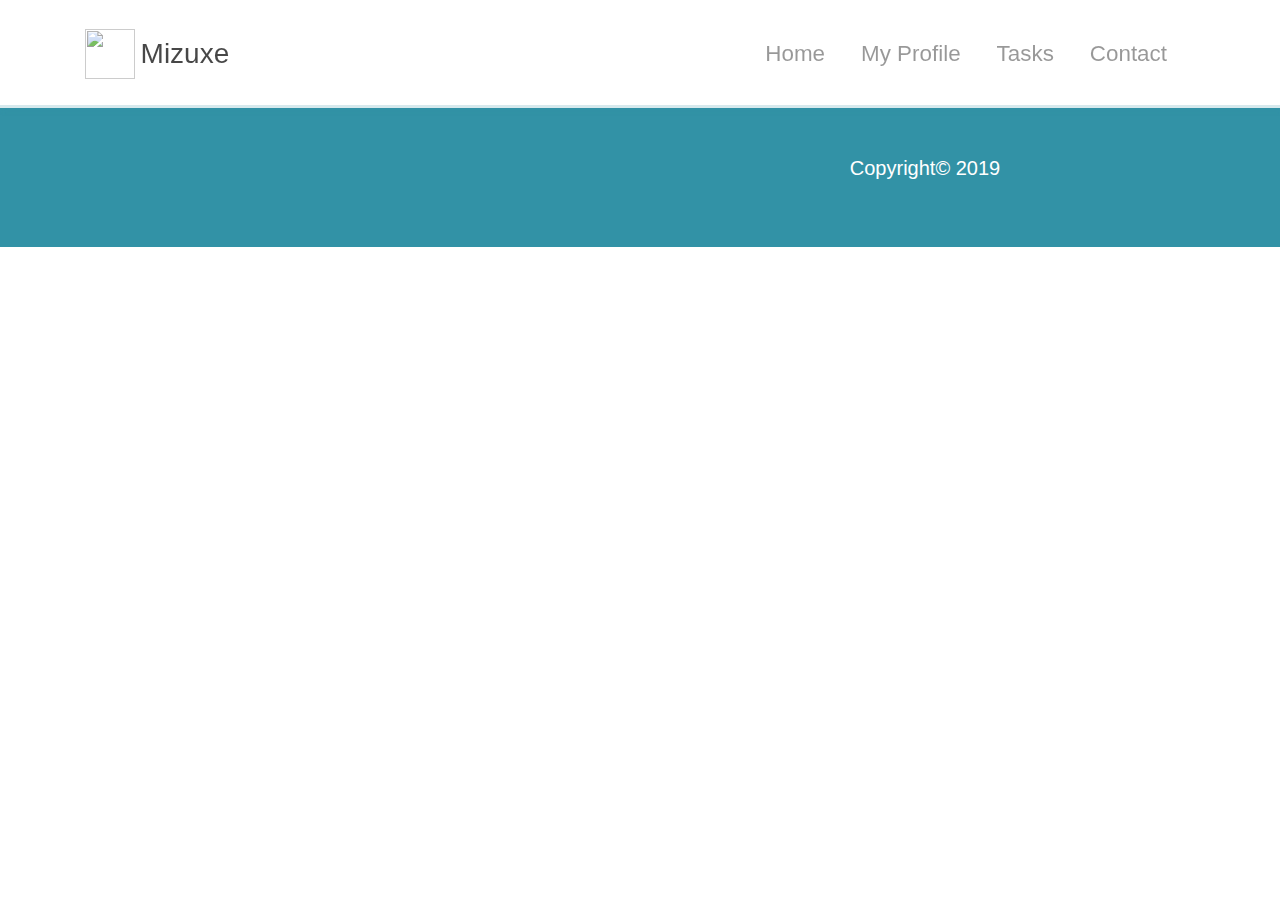
==== index.html @ 2d7e22a9 "sus" ====
<!DOCTYPE html>
<html lang="en">
<head>
  <meta charset="UTF-8">
  <meta name="viewport" content="width=device-width, initial-scale=1.0">
  <meta http-equiv="X-UA-Compatible" content="ie=edge">
  <title>LoopLAB theme</title>
  <link rel="stylesheet" href="src/css/font-awesome.min.css">
  <link rel="stylesheet" href="src/css/bootstrap.css">
  <link rel="stylesheet" href="src/css/style.css">
</head>
<body id="home" >


    <nav class="nav navbar navbar-expand-md navbar-light fixed-top py-4">
        <div class="container">
            <a href="index.html" class="navbar-brand">
                <img src="img/mlogo.png" alt="" width="50" height="50">
                <h3 class="d-inline align-middle">Mizuxe</h3>
            </a>
            <button class="navbar-toggler" data-toggle="collapse" data-target="#navbarNav">
                <span class="navbar-toggler-icon">

                </span>
            </button>

            <div class="collapse navbar-collapse" id="navbarNav">
                <ul class="navbar-nav ml-auto">
                    <li class="nav-item">
                        <a href="#home" class="nav-link">Home</a>
                    </li>
                    <li class="nav-item">
                            <a href="#about" class="nav-link">My Profile</a>
                        </li>
                        <li class="nav-item">
                                <a href="#authors" class="nav-link">Tasks</a>
                            </li>
                            <li class="nav-item">
                                    <a href="#contact" class="nav-link">Contact</a>
                                </li>
                </ul>
            </div>
        </div>
    </nav>
<!-- 
<section id="showcase" class="py-5">
    <div class="primary-overlay text-white">
        <div class="container">
            <div class="row">
                <div class="col-lg-6 text-center">
             <h1 class="display-2 mt-5 pt-5">
                 So what you Dream of....
             </h1>
             <p class="lead">Lorem ipsum dolor sit, amet consectetur adipisicing elit. Molestias, doloremque!</p>
            <a href="" class="btn btn-outline-secondary btn-lg text-white">
                 <i class="fa fa-arrow-right"></i> Read more..
            </a>   
            </div>
                <div class="col-lg-6">
                   <img src="img/book.png" alt="" class="img-fluid d-none d-lg-block"> 
                    </div>
            </div>
        </div>
    </div>
</section>     -->


<footer id="main-footer" class="py-5 bg-primary text-white">
    <div class="container">
        <div class="row text-center">
            <div class="col-md-6 col-sm-12 ml-auto">
                <p class="lead">Copyright&copy; 2019</p>
            </div>
        </div>
    </div>
</footer>
<script src="src/js/jquery.min.js"></script>
  <script src="src/js/popper.min.js"></script>
  <script src="src/js/bootstrap.min.js"></script>
  <script src="src/js/navbar-fixed.js"></script>
---- src/css/style.css ----
body {
  margin-top: 105px; }

.navbar {
  box-shadow: 2px 2px 5px #3292a6;
  opacity: 0.8;
  background: #fff; }
  .navbar .nav-item {
    font-size: 1.4rem;
    padding-right: 20px; }

#showcase {
  position: relative;
  background: url("../img/mountains.jpg");
  min-height: 600px; }
  #showcase .primary-overlay {
    background: rgba(50, 146, 166, 0.8);
    position: absolute;
    top: 0;
    left: 0;
    width: 100%;
    height: 100%; }

.info-header {
  width: 50%;
  margin: auto;
  border-bottom: 1px #ddd  solid; }

#authors img {
  margin-top: -50px; }

#authors .fa {
  font-size: 25px; }

#authors .card:hover {
  background: #3292a6;
  color: #fff; }
  #authors .card:hover .fa {
    color: #fff; }
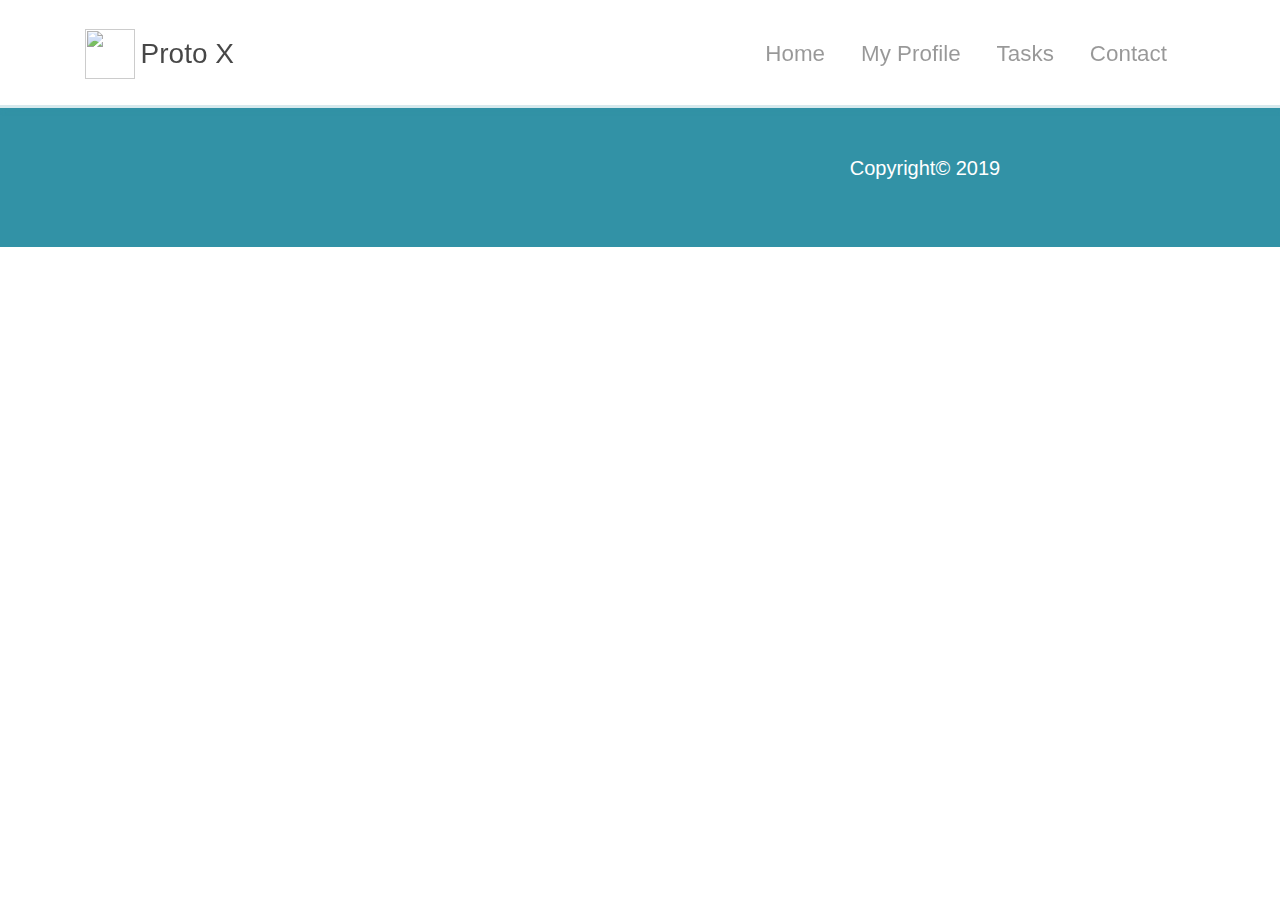
==== commit fb0fba29: "ksks" ====
--- a/index.html
+++ b/index.html
@@ -16,7 +16,7 @@
         <div class="container">
             <a href="index.html" class="navbar-brand">
                 <img src="img/mlogo.png" alt="" width="50" height="50">
-                <h3 class="d-inline align-middle">Mizuxe</h3>
+                <h3 class="d-inline align-middle">Proto X</h3>
             </a>
             <button class="navbar-toggler" data-toggle="collapse" data-target="#navbarNav">
                 <span class="navbar-toggler-icon">
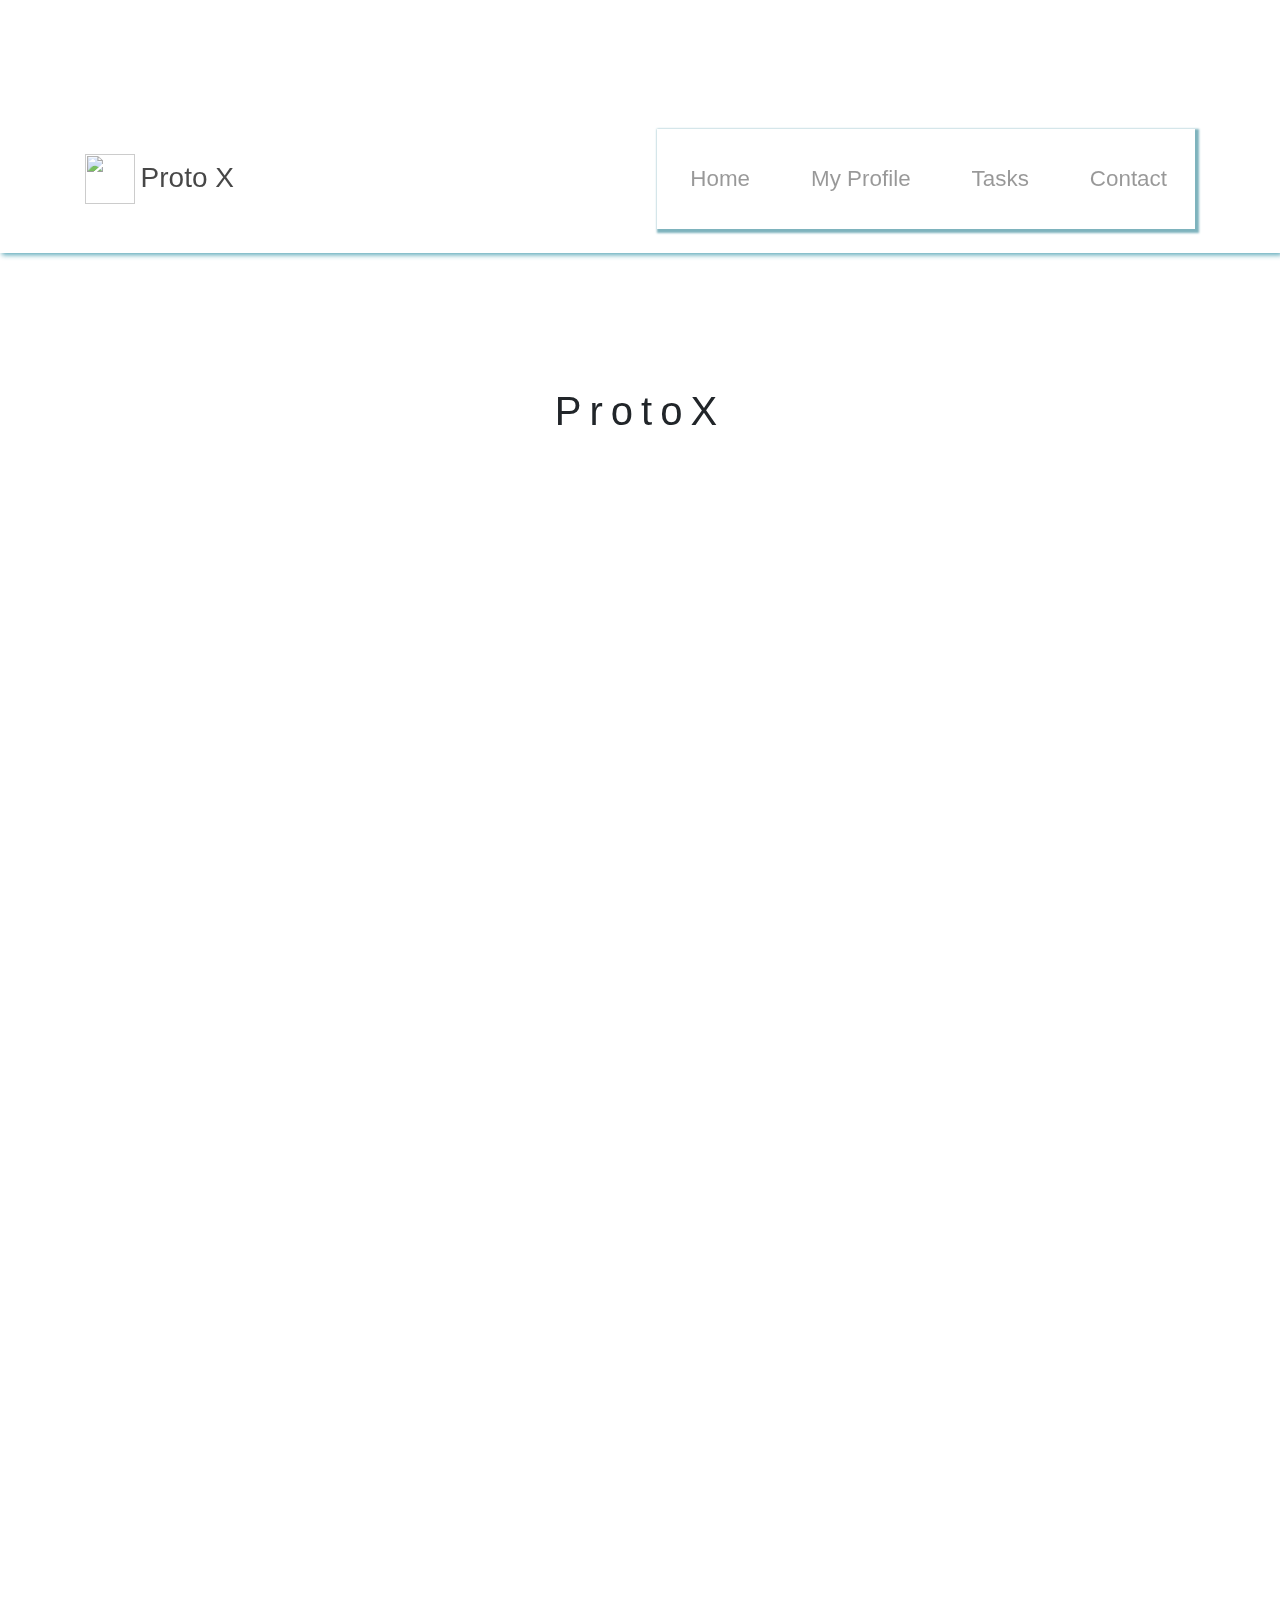
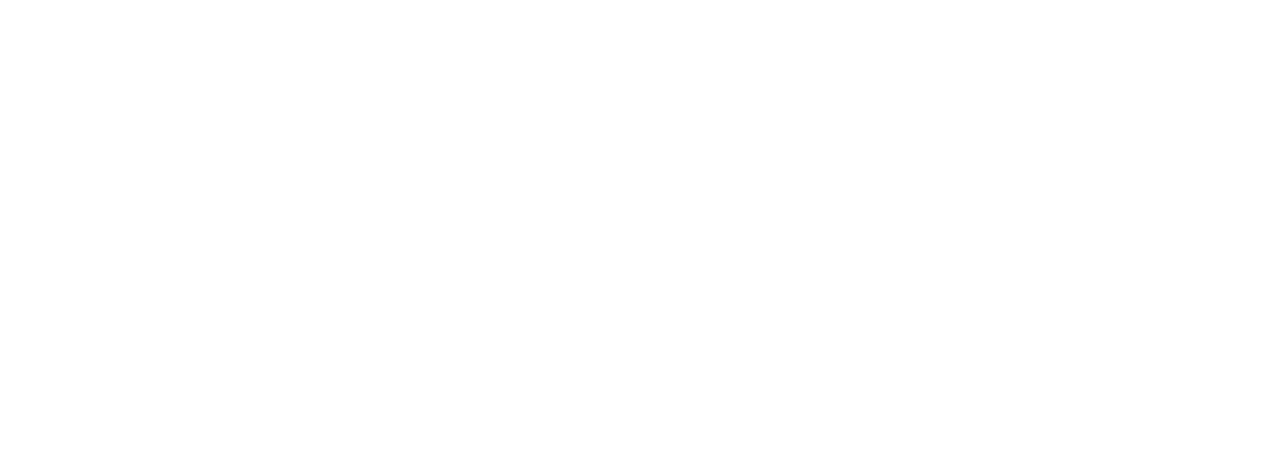
==== commit 9d99dc67: "anim" ====
--- a/index.html
+++ b/index.html
@@ -1,4 +1,4 @@
-<!DOCTYPE html>
+<!-- <!DOCTYPE html>
 <html lang="en">
 <head>
   <meta charset="UTF-8">
@@ -42,27 +42,6 @@
             </div>
         </div>
     </nav>
-<!-- 
-<section id="showcase" class="py-5">
-    <div class="primary-overlay text-white">
-        <div class="container">
-            <div class="row">
-                <div class="col-lg-6 text-center">
-             <h1 class="display-2 mt-5 pt-5">
-                 So what you Dream of....
-             </h1>
-             <p class="lead">Lorem ipsum dolor sit, amet consectetur adipisicing elit. Molestias, doloremque!</p>
-            <a href="" class="btn btn-outline-secondary btn-lg text-white">
-                 <i class="fa fa-arrow-right"></i> Read more..
-            </a>   
-            </div>
-                <div class="col-lg-6">
-                   <img src="img/book.png" alt="" class="img-fluid d-none d-lg-block"> 
-                    </div>
-            </div>
-        </div>
-    </div>
-</section>     -->
 
 
 <footer id="main-footer" class="py-5 bg-primary text-white">
@@ -77,4 +56,96 @@
 <script src="src/js/jquery.min.js"></script>
   <script src="src/js/popper.min.js"></script>
   <script src="src/js/bootstrap.min.js"></script>
-  <script src="src/js/navbar-fixed.js"></script>
+  <script src="src/js/navbar-fixed.js"></script> -->
+
+
+
+
+  <!DOCTYPE html>
+<html lang="en">
+<head>
+    <meta charset="UTF-8">
+    <meta name="viewport" content="width=device-width, initial-scale=1.0">
+    <meta http-equiv="X-UA-Compatible" content="ie=edge">
+    <title>Home</title>
+    <link rel="stylesheet" href="home.css">
+    <link rel="stylesheet" href="src/css/font-awesome.min.css">
+    <link rel="stylesheet" href="src/css/bootstrap.css">
+    <link rel="stylesheet" href="src/css/style.css">
+</head>
+<body>
+
+
+        <nav class="nav navbar navbar-expand-md navbar-light fixed-top py-4">
+                <div class="container">
+                    <a href="index.html" class="navbar-brand">
+                        <img src="img/mlogo.png" alt="" width="50" height="50">
+                        <h3 class="d-inline align-middle">Proto X</h3>
+                    </a>
+                    <button class="navbar-toggler" data-toggle="collapse" data-target="#navbarNav">
+                        <span class="navbar-toggler-icon">
+        
+                        </span>
+                    </button>
+        
+                    <div class="collapse navbar-collapse" id="navbarNav">
+                        <ul class="navbar-nav ml-auto">
+                            <li class="nav-item">
+                                <a href="#home" class="nav-link">Home</a>
+                            </li>
+                            <li class="nav-item">
+                                    <a href="#about" class="nav-link">My Profile</a>
+                                </li>
+                                <li class="nav-item">
+                                        <a href="#authors" class="nav-link">Tasks</a>
+                                    </li>
+                                    <li class="nav-item">
+                                            <a href="#contact" class="nav-link">Contact</a>
+                                        </li>
+                        </ul>
+                    </div>
+                </div>
+            </nav>
+        
+    <header>
+        <h1>ProtoX</h1>
+    </header>
+    <div id="home">
+    
+    <div id="content">
+    <h1>Lorem Ipsum</h1>
+    <p>Lorem Ipsum is simply dummy text of the printing and typesetting industry. Lorem Ipsum has been the industry's standard dummy text ever since the 1500s, when an unknown printer took a galley of type and scrambled it to make a type specimen book. It has survived not only five centuries, but also the leap into electronic typesetting, remaining essentially unchanged. It was popularised in the 1960s with the release of Letraset sheets containing Lorem Ipsum passages, and more recently with desktop publishing software like Aldus PageMaker including versions of Lorem Ipsum.</p>
+    
+    <h1>Where does it come from ?</h1>
+    <p>Contrary to popular belief, Lorem Ipsum is not simply random text. It has roots in a piece of classical Latin literature from 45 BC, making it over 2000 years old. Richard McClintock, a Latin professor at Hampden-Sydney College in Virginia, looked up one of the more obscure Latin words, consectetur, from a Lorem Ipsum passage, and going through the cites of the word in classical literature, discovered the undoubtable source. Lorem Ipsum comes from sections 1.10.32 and 1.10.33 of "de Finibus Bonorum et Malorum" (The Extremes of Good and Evil) by Cicero, written in 45 BC. This book is a treatise on the theory of ethics, very popular during the Renaissance. The first line of Lorem Ipsum, "Lorem ipsum dolor sit amet..", comes from a line in section 1.10.32.
+
+The standard chunk of Lorem Ipsum used since the 1500s is reproduced below for those interested. Sections 1.10.32 and 1.10.33 from "de Finibus Bonorum et Malorum" by Cicero are also reproduced in their exact original form, accompanied by English versions from the 1914 translation by H. Rackham.</p>
+
+    <h1>Why do we use it ?</h1>
+    <p>It is a long established fact that a reader will be distracted by the readable content of a page when looking at its layout. The point of using Lorem Ipsum is that it has a more-or-less normal distribution of letters, as opposed to using 'Content here, content here', making it look like readable English. Many desktop publishing packages and web page editors now use Lorem Ipsum as their default model text, and a search for 'lorem ipsum' will uncover many web sites still in their infancy. Various versions have evolved over the years, sometimes by accident, sometimes on purpose (injected humour and the like).</p>
+        <h1>Lorem Ipsum</h1>
+    <p>Lorem Ipsum is simply dummy text of the printing and typesetting industry. Lorem Ipsum has been the industry's standard dummy text ever since the 1500s, when an unknown printer took a galley of type and scrambled it to make a type specimen book. It has survived not only five centuries, but also the leap into electronic typesetting, remaining essentially unchanged. It was popularised in the 1960s with the release of Letraset sheets containing Lorem Ipsum passages, and more recently with desktop publishing software like Aldus PageMaker including versions of Lorem Ipsum.</p>
+    
+    <h1>Popularity</h1>
+    <p>Contrary to popular belief, Lorem Ipsum is not simply random text. It has roots in a piece of classical Latin literature from 45 BC, making it over 2000 years old. Richard McClintock, a Latin professor at Hampden-Sydney College in Virginia, looked up one of the more obscure Latin words, consectetur, from a Lorem Ipsum passage, and going through the cites of the word in classical literature, discovered the undoubtable source. Lorem Ipsum comes from sections 1.10.32 and 1.10.33 of "de Finibus Bonorum et Malorum" (The Extremes of Good and Evil) by Cicero, written in 45 BC. This book is a treatise on the theory of ethics, very popular during the Renaissance. The first line of Lorem Ipsum, "Lorem ipsum dolor sit amet..", comes from a line in section 1.10.32.
+
+The standard chunk of Lorem Ipsum used since the 1500s is reproduced below for those interested. Sections 1.10.32 and 1.10.33 from "de Finibus Bonorum et Malorum" by Cicero are also reproduced in their exact original form, accompanied by English versions from the 1914 translation by H. Rackham.</p>
+    </div>
+    </div>
+
+    <footer id="main-footer" class="py-5 bg-primary text-white">
+            <div class="container">
+                <div class="row text-center">
+                    <div class="col-md-6 col-sm-12 ml-auto">
+                        <p class="lead">Copyright&copy; 2019</p>
+                    </div>
+                </div>
+            </div>
+        </footer>
+        <script src="src/js/jquery.min.js"></script>
+          <script src="src/js/popper.min.js"></script>
+          <script src="src/js/bootstrap.min.js"></script>
+          <script src="src/js/navbar-fixed.js"></script>
+        
+</body>
+</html>--- a/home.css
+++ b/home.css
@@ -0,0 +1,119 @@
+html{
+    height: 100%;
+    overflow: hidden;
+}
+
+body{
+    color: #fff;
+    margin: 0;
+    padding: 0;
+    perspective: 1px;
+    transform-style: preserve-3d;
+    height: 100%;
+    overflow-y: scroll;
+    overflow-x: hidden;
+    /* font-family: 'luna'; */
+}
+header{
+    box-sizing: border-box;
+    min-height: 100vh;
+    padding: 30vw 0vw 5vw;
+    position: relative;
+    transform-style: inherit;
+    width: 100vw;
+}
+header h1{
+    margin-top: -100px;
+}
+header::before{
+    bottom: 0;
+    content: ' ';
+    left: 0;
+    position: absolute;
+    right: 0;
+    top: 0;
+    display: block;
+    background-image: url(http://pluspng.com/img-png/space-hd-png-deep-space-1920.png);
+    background-size: cover;
+    transform-origin: center center 0;
+    transform: translateZ(-1px) scale(2);
+    z-index: -1;
+    min-height: 100vh;
+}
+header *{
+    font-weight: normal;
+    font-family: 'Franklin Gothic Medium', 'Arial Narrow', Arial, sans-serif;
+    font-size: 4em;
+    letter-spacing: 0.2em;
+    text-align: center;
+    margin: 0;
+    color: black;
+    background-color: rgba(255, 255, 255, 0.39);
+}
+
+
+
+a:link {
+    color: black;
+    text-decoration: none;
+}
+    
+a:visited {
+    color: black;
+}
+/*     
+    a:focus {
+    color: white;
+    }
+    
+    a:hover {
+    color: black;
+    }
+    
+    a:active {
+    color: purple;
+    } */
+
+
+ul{
+    background-color: #fff;
+    width: 100hw;
+    /* font-size: 1.5em; */
+    position: sticky;
+    top: 0;
+    margin: 0;
+    font-family: 'Lucida Sans', 'Lucida Sans Regular', 'Lucida Grande', 'Lucida Sans Unicode', Geneva, Verdana, sans-serif;
+    /* font-size: 2em; */
+    box-shadow: 2px 2px 2px 2px rgb(94, 160, 173);
+    border-bottom: 10px;
+}
+li{
+    display: inline-block;
+    padding: 25px;
+}
+li:hover{
+    background-color: rgb(219, 219, 219);
+    padding: 24px;
+}
+#login{
+    background-color: rgb(0, 0, 153);
+    color: azure;
+    padding: 10px;
+}
+#login:hover{
+    background-color: blueviolet;
+}
+
+#home{
+    font-family: Georgia, 'Times New Roman', Times, serif;
+    color: black;
+    position: relative;
+    background-color: rgba(255, 255, 255, 0.548);
+    text-align: justify;
+}
+
+#content{
+    padding: 30px;
+    background-color: white;
+    font-family: 'Lucida Sans', 'Lucida Sans Regular', 'Lucida Grande', 'Lucida Sans Unicode', Geneva, Verdana, sans-serif;
+}
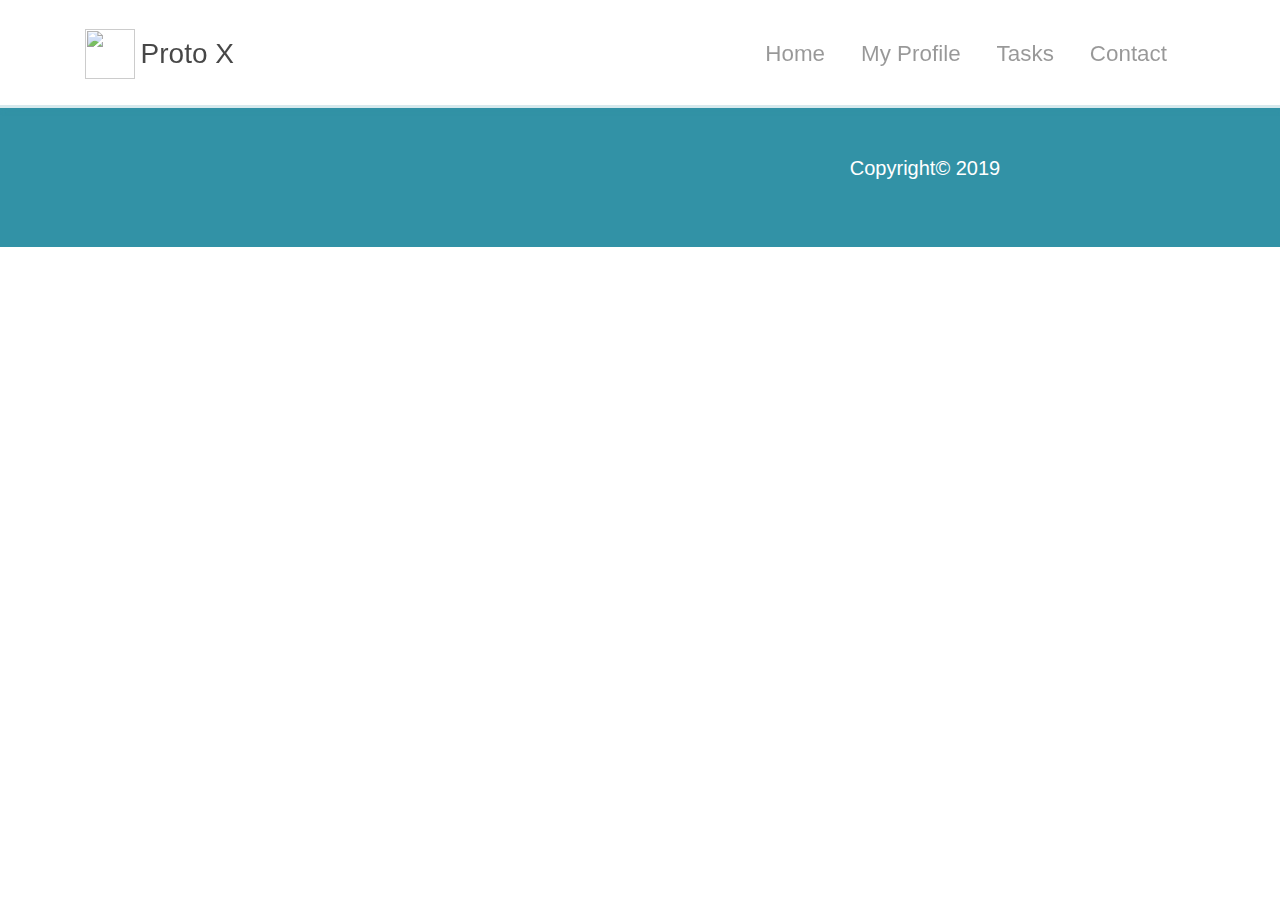
==== commit f0fb6d28: "home" ====
--- a/index.html
+++ b/index.html
@@ -1,4 +1,4 @@
-<!-- <!DOCTYPE html>
+<!DOCTYPE html>
 <html lang="en">
 <head>
   <meta charset="UTF-8">
@@ -56,96 +56,4 @@
 <script src="src/js/jquery.min.js"></script>
   <script src="src/js/popper.min.js"></script>
   <script src="src/js/bootstrap.min.js"></script>
-  <script src="src/js/navbar-fixed.js"></script> -->
-
-
-
-
-  <!DOCTYPE html>
-<html lang="en">
-<head>
-    <meta charset="UTF-8">
-    <meta name="viewport" content="width=device-width, initial-scale=1.0">
-    <meta http-equiv="X-UA-Compatible" content="ie=edge">
-    <title>Home</title>
-    <link rel="stylesheet" href="home.css">
-    <link rel="stylesheet" href="src/css/font-awesome.min.css">
-    <link rel="stylesheet" href="src/css/bootstrap.css">
-    <link rel="stylesheet" href="src/css/style.css">
-</head>
-<body>
-
-
-        <nav class="nav navbar navbar-expand-md navbar-light fixed-top py-4">
-                <div class="container">
-                    <a href="index.html" class="navbar-brand">
-                        <img src="img/mlogo.png" alt="" width="50" height="50">
-                        <h3 class="d-inline align-middle">Proto X</h3>
-                    </a>
-                    <button class="navbar-toggler" data-toggle="collapse" data-target="#navbarNav">
-                        <span class="navbar-toggler-icon">
-        
-                        </span>
-                    </button>
-        
-                    <div class="collapse navbar-collapse" id="navbarNav">
-                        <ul class="navbar-nav ml-auto">
-                            <li class="nav-item">
-                                <a href="#home" class="nav-link">Home</a>
-                            </li>
-                            <li class="nav-item">
-                                    <a href="#about" class="nav-link">My Profile</a>
-                                </li>
-                                <li class="nav-item">
-                                        <a href="#authors" class="nav-link">Tasks</a>
-                                    </li>
-                                    <li class="nav-item">
-                                            <a href="#contact" class="nav-link">Contact</a>
-                                        </li>
-                        </ul>
-                    </div>
-                </div>
-            </nav>
-        
-    <header>
-        <h1>ProtoX</h1>
-    </header>
-    <div id="home">
-    
-    <div id="content">
-    <h1>Lorem Ipsum</h1>
-    <p>Lorem Ipsum is simply dummy text of the printing and typesetting industry. Lorem Ipsum has been the industry's standard dummy text ever since the 1500s, when an unknown printer took a galley of type and scrambled it to make a type specimen book. It has survived not only five centuries, but also the leap into electronic typesetting, remaining essentially unchanged. It was popularised in the 1960s with the release of Letraset sheets containing Lorem Ipsum passages, and more recently with desktop publishing software like Aldus PageMaker including versions of Lorem Ipsum.</p>
-    
-    <h1>Where does it come from ?</h1>
-    <p>Contrary to popular belief, Lorem Ipsum is not simply random text. It has roots in a piece of classical Latin literature from 45 BC, making it over 2000 years old. Richard McClintock, a Latin professor at Hampden-Sydney College in Virginia, looked up one of the more obscure Latin words, consectetur, from a Lorem Ipsum passage, and going through the cites of the word in classical literature, discovered the undoubtable source. Lorem Ipsum comes from sections 1.10.32 and 1.10.33 of "de Finibus Bonorum et Malorum" (The Extremes of Good and Evil) by Cicero, written in 45 BC. This book is a treatise on the theory of ethics, very popular during the Renaissance. The first line of Lorem Ipsum, "Lorem ipsum dolor sit amet..", comes from a line in section 1.10.32.
-
-The standard chunk of Lorem Ipsum used since the 1500s is reproduced below for those interested. Sections 1.10.32 and 1.10.33 from "de Finibus Bonorum et Malorum" by Cicero are also reproduced in their exact original form, accompanied by English versions from the 1914 translation by H. Rackham.</p>
-
-    <h1>Why do we use it ?</h1>
-    <p>It is a long established fact that a reader will be distracted by the readable content of a page when looking at its layout. The point of using Lorem Ipsum is that it has a more-or-less normal distribution of letters, as opposed to using 'Content here, content here', making it look like readable English. Many desktop publishing packages and web page editors now use Lorem Ipsum as their default model text, and a search for 'lorem ipsum' will uncover many web sites still in their infancy. Various versions have evolved over the years, sometimes by accident, sometimes on purpose (injected humour and the like).</p>
-        <h1>Lorem Ipsum</h1>
-    <p>Lorem Ipsum is simply dummy text of the printing and typesetting industry. Lorem Ipsum has been the industry's standard dummy text ever since the 1500s, when an unknown printer took a galley of type and scrambled it to make a type specimen book. It has survived not only five centuries, but also the leap into electronic typesetting, remaining essentially unchanged. It was popularised in the 1960s with the release of Letraset sheets containing Lorem Ipsum passages, and more recently with desktop publishing software like Aldus PageMaker including versions of Lorem Ipsum.</p>
-    
-    <h1>Popularity</h1>
-    <p>Contrary to popular belief, Lorem Ipsum is not simply random text. It has roots in a piece of classical Latin literature from 45 BC, making it over 2000 years old. Richard McClintock, a Latin professor at Hampden-Sydney College in Virginia, looked up one of the more obscure Latin words, consectetur, from a Lorem Ipsum passage, and going through the cites of the word in classical literature, discovered the undoubtable source. Lorem Ipsum comes from sections 1.10.32 and 1.10.33 of "de Finibus Bonorum et Malorum" (The Extremes of Good and Evil) by Cicero, written in 45 BC. This book is a treatise on the theory of ethics, very popular during the Renaissance. The first line of Lorem Ipsum, "Lorem ipsum dolor sit amet..", comes from a line in section 1.10.32.
-
-The standard chunk of Lorem Ipsum used since the 1500s is reproduced below for those interested. Sections 1.10.32 and 1.10.33 from "de Finibus Bonorum et Malorum" by Cicero are also reproduced in their exact original form, accompanied by English versions from the 1914 translation by H. Rackham.</p>
-    </div>
-    </div>
-
-    <footer id="main-footer" class="py-5 bg-primary text-white">
-            <div class="container">
-                <div class="row text-center">
-                    <div class="col-md-6 col-sm-12 ml-auto">
-                        <p class="lead">Copyright&copy; 2019</p>
-                    </div>
-                </div>
-            </div>
-        </footer>
-        <script src="src/js/jquery.min.js"></script>
-          <script src="src/js/popper.min.js"></script>
-          <script src="src/js/bootstrap.min.js"></script>
-          <script src="src/js/navbar-fixed.js"></script>
-        
-</body>
-</html>+  <script src="src/js/navbar-fixed.js"></script>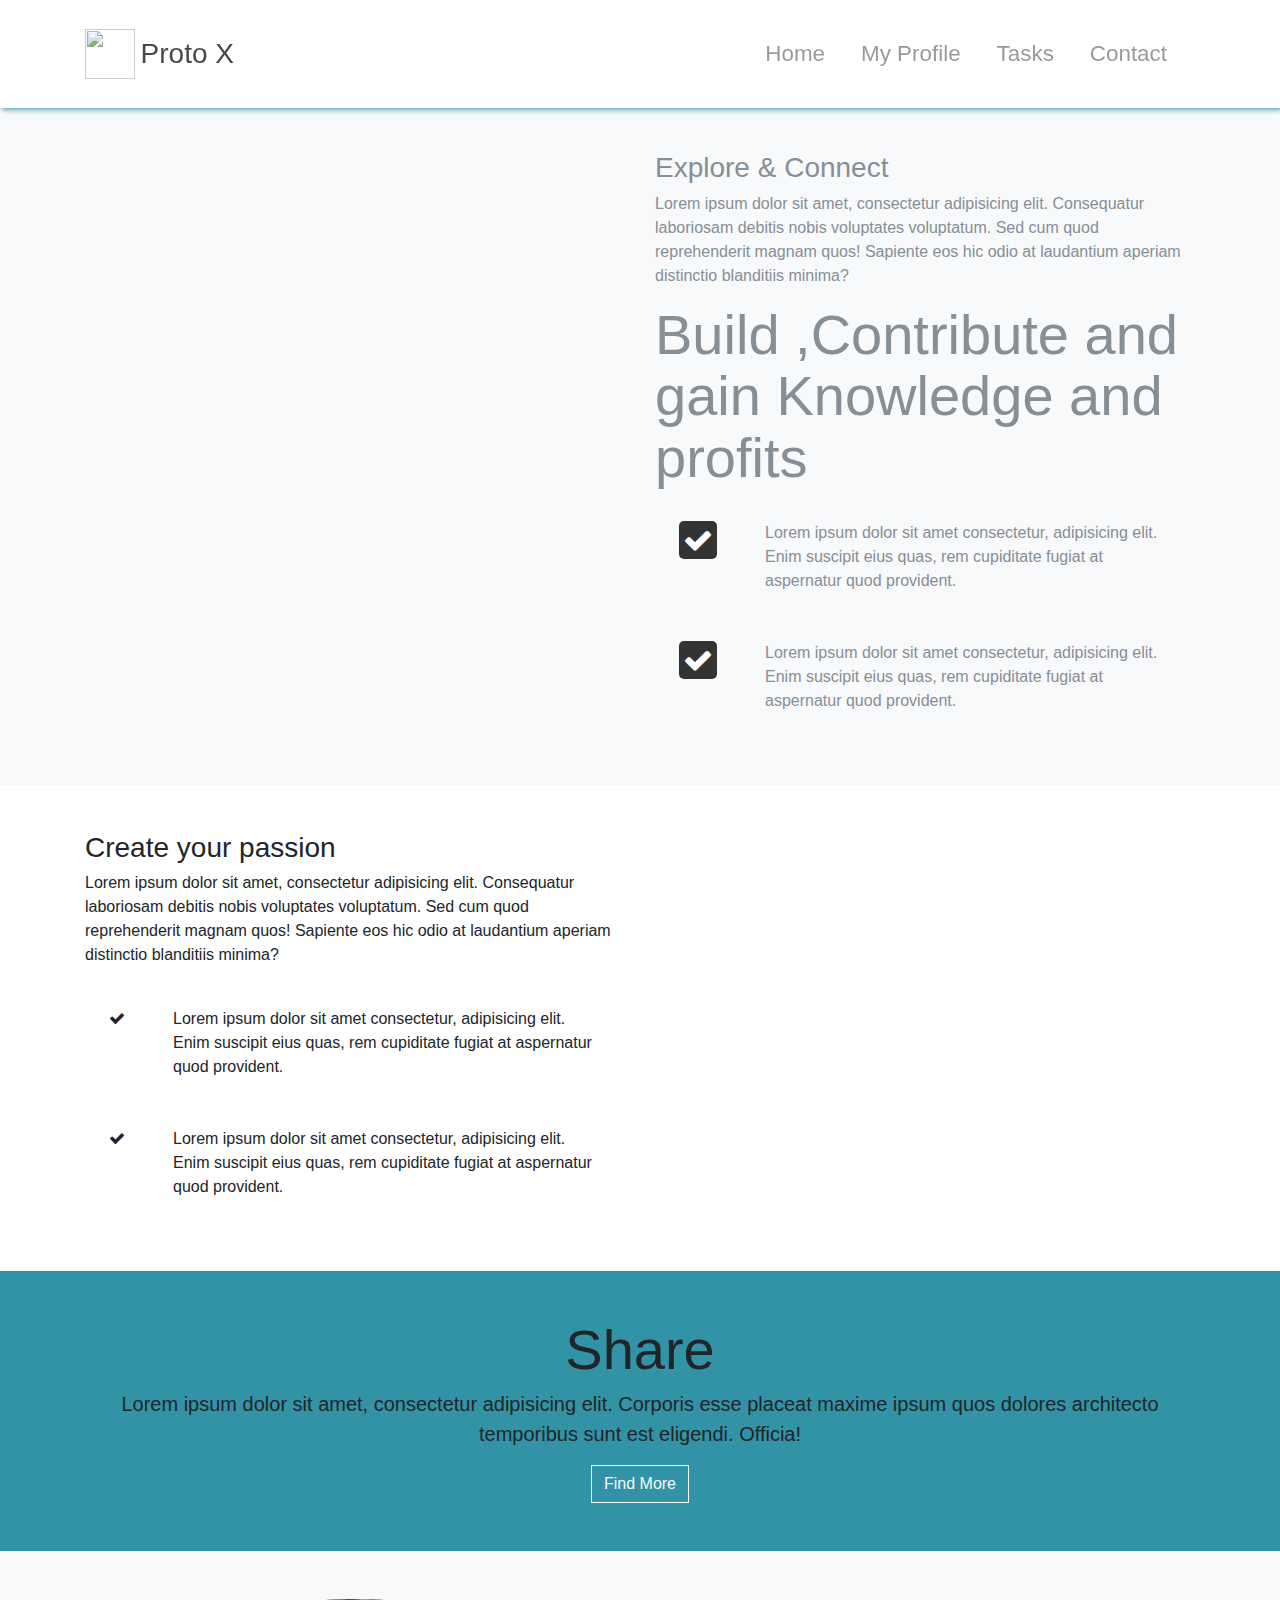
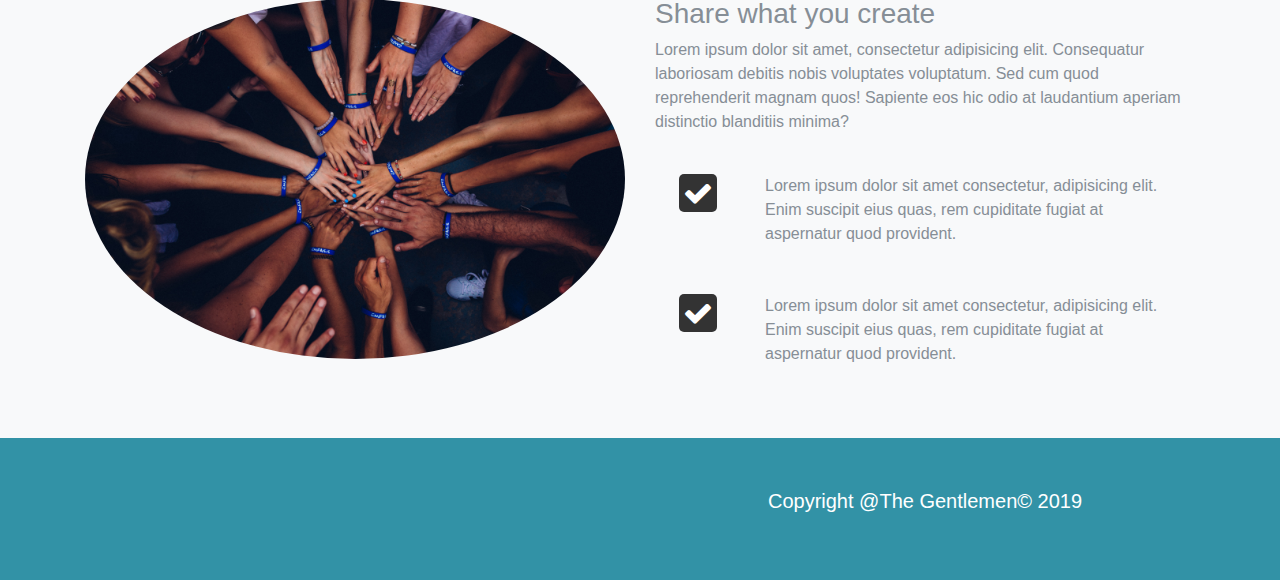
==== commit cf466380: "ssls" ====
--- a/index.html
+++ b/index.html
@@ -44,11 +44,133 @@
     </nav>
 
 
+
+    
+<!--EXPLORE SECTION-->
+<section id="explore-section" class="bg-light text-muted py-5">
+        <div class="container">
+            <div class="row">
+                <div class="col-md-6">
+                    <img src="src/img/adult-business-meeting-business-people-1438072.jpg" alt="" class="img-fluid mb-3 rounded-circle">
+                </div>
+                <div class="col-md-6">
+                    <h3>Explore & Connect</h3>
+                    <p>Lorem ipsum dolor sit amet, consectetur adipisicing elit. Consequatur laboriosam debitis nobis voluptates voluptatum. Sed cum quod reprehenderit magnam quos! Sapiente eos hic odio at laudantium aperiam distinctio blanditiis minima?</p>
+                    <h1 class="display-4">Build ,<strong>Contribute</strong> and gain <strong>Knowledge</strong> and <strong>profits</strong></h1>
+                    <div class="d-flex flex-row">
+                        <div class="p-4 align-self-start">
+                            <i class="fa fa-check"></i>
+                        </div>
+                        <div class="p-4 align-self-end">
+       Lorem ipsum dolor sit amet consectetur, adipisicing elit. Enim suscipit eius quas, rem cupiditate fugiat at aspernatur quod provident. 
+                        </div>
+                    </div>
+                    <div class="d-flex flex-row">
+                        <div class="p-4 align-self-start">
+                            <i class="fa fa-check"></i>
+                        </div>
+                        <div class="p-4 align-self-end">
+       Lorem ipsum dolor sit amet consectetur, adipisicing elit. Enim suscipit eius quas, rem cupiditate fugiat at aspernatur quod provident. 
+                        </div>
+                    </div>
+                    
+                </div>
+            </div>
+        </div>
+    </section>
+    
+
+
+<!--CREATE SECTION-->
+<section id="create-section" class="py-5">
+        <div class="container">
+            <div class="row">
+               
+                <div class="col-md-6">
+                    <h3>Create your passion</h3>
+                    <p>Lorem ipsum dolor sit amet, consectetur adipisicing elit. Consequatur laboriosam debitis nobis voluptates voluptatum. Sed cum quod reprehenderit magnam quos! Sapiente eos hic odio at laudantium aperiam distinctio blanditiis minima?</p>
+                    <div class="d-flex flex-row">
+                        <div class="p-4 align-self-start">
+                            <i class="fa fa-check"></i>
+                        </div>
+                        <div class="p-4 align-self-end">
+       Lorem ipsum dolor sit amet consectetur, adipisicing elit. Enim suscipit eius quas, rem cupiditate fugiat at aspernatur quod provident. 
+                        </div>
+                    </div>
+                    <div class="d-flex flex-row">
+                        <div class="p-4 align-self-start">
+                            <i class="fa fa-check"></i>
+                        </div>
+                        <div class="p-4 align-self-end">
+       Lorem ipsum dolor sit amet consectetur, adipisicing elit. Enim suscipit eius quas, rem cupiditate fugiat at aspernatur quod provident. 
+                        </div>
+                    </div>
+                    
+                </div>
+                <div class="col-md-6">
+                    <img src="src/img/marvin-meyer-SYTO3xs06fU-unsplash.jpg" alt="" class="img-fluid mb-3 rounded-circle">
+                    </div>
+            </div>
+        </div>
+    </section>
+    
+    
+    
+    <!--SHARE Head-->
+    
+    <section id="share-head-section" class="bg-primary">
+            <div class="container">
+                <div class="row">
+                    <div class="col text-center">
+                        <div class="py-5">
+                            <h1 class="display-4">Share</h1>
+                            <p class="lead">Lorem ipsum dolor sit amet, consectetur adipisicing elit. Corporis esse placeat maxime ipsum quos dolores architecto temporibus sunt est eligendi. Officia!</p>
+                        <a href="" class="btn btn-outline-light">Find More</a>
+                        </div>
+                    </div>
+                </div>
+            </div>
+        </section>
+        
+        <!--SHARE SECTION-->
+        <section id="share-section" class="py-5 bg-light text-muted" >
+            <div class="container">
+                <div class="row">
+                        <div class="col-md-6">
+                                <img src="src/img/perry-grone-lbLgFFlADrY-unsplash.jpg" alt="" class="img-fluid mb-3 rounded-circle">
+                                </div>
+                    <div class="col-md-6">
+                        <h3>Share what you create</h3>
+                        <p>Lorem ipsum dolor sit amet, consectetur adipisicing elit. Consequatur laboriosam debitis nobis voluptates voluptatum. Sed cum quod reprehenderit magnam quos! Sapiente eos hic odio at laudantium aperiam distinctio blanditiis minima?</p>
+                        <div class="d-flex flex-row">
+                            <div class="p-4 align-self-start">
+                                <i class="fa fa-check"></i>
+                            </div>
+                            <div class="p-4 align-self-end">
+           Lorem ipsum dolor sit amet consectetur, adipisicing elit. Enim suscipit eius quas, rem cupiditate fugiat at aspernatur quod provident. 
+                            </div>
+                        </div>
+                        <div class="d-flex flex-row">
+                            <div class="p-4 align-self-start">
+                                <i class="fa fa-check"></i>
+                            </div>
+                            <div class="p-4 align-self-end">
+           Lorem ipsum dolor sit amet consectetur, adipisicing elit. Enim suscipit eius quas, rem cupiditate fugiat at aspernatur quod provident. 
+                            </div>
+                        </div>
+                        
+                    </div>
+                    
+                </div>
+            </div>
+        </section>
+    
+
 <footer id="main-footer" class="py-5 bg-primary text-white">
     <div class="container">
         <div class="row text-center">
             <div class="col-md-6 col-sm-12 ml-auto">
-                <p class="lead">Copyright&copy; 2019</p>
+                <p class="lead">Copyright @The Gentlemen&copy; 2019</p>
             </div>
         </div>
     </div>
@@ -56,4 +178,4 @@
 <script src="src/js/jquery.min.js"></script>
   <script src="src/js/popper.min.js"></script>
   <script src="src/js/bootstrap.min.js"></script>
-  <script src="src/js/navbar-fixed.js"></script>+  <script src="src/js/navbar-fixed.js"></script>
--- a/src/css/style.css
+++ b/src/css/style.css
@@ -37,3 +37,12 @@
   color: #fff; }
   #authors .card:hover .fa {
     color: #fff; }
+
+
+    
+#explore-section .fa, #share-section .fa {
+  color: #fff;
+  background: #333;
+  padding: 4px;
+  border-radius: 5px;
+  font-size: 30px; }
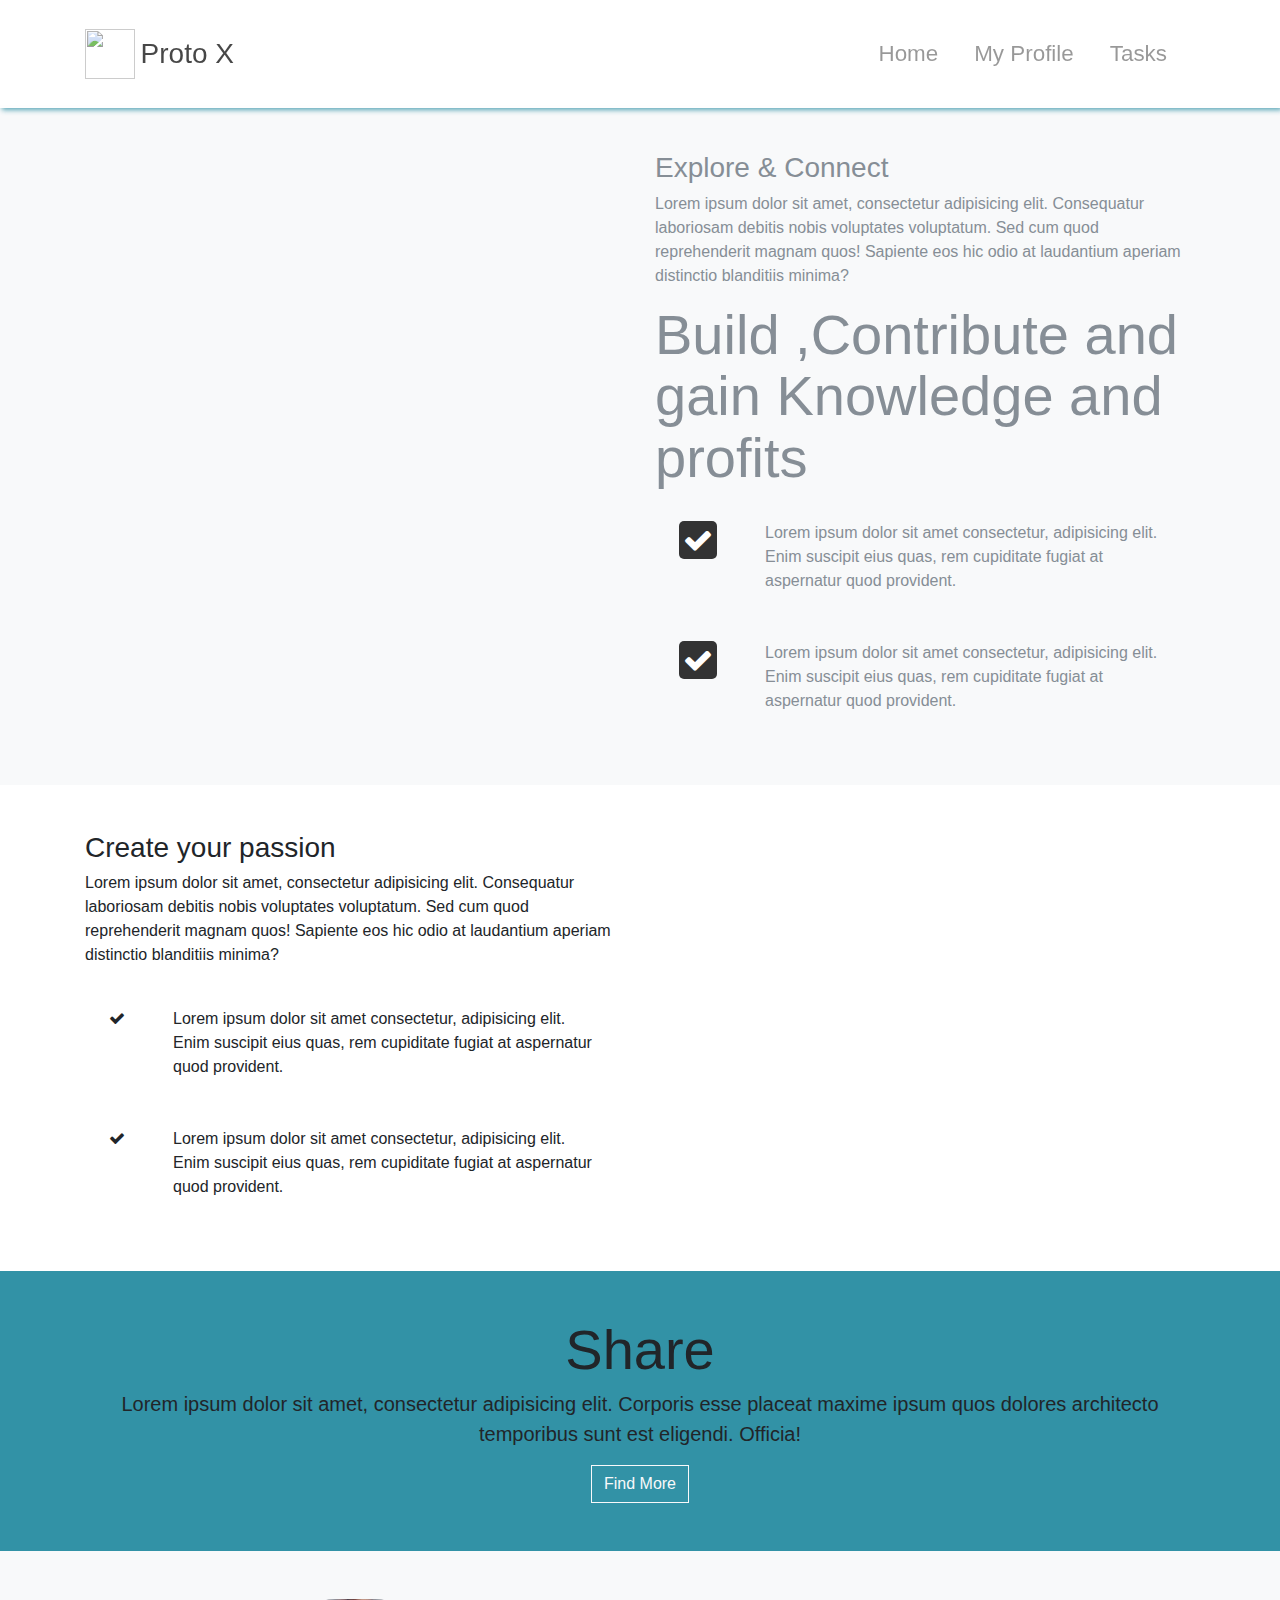
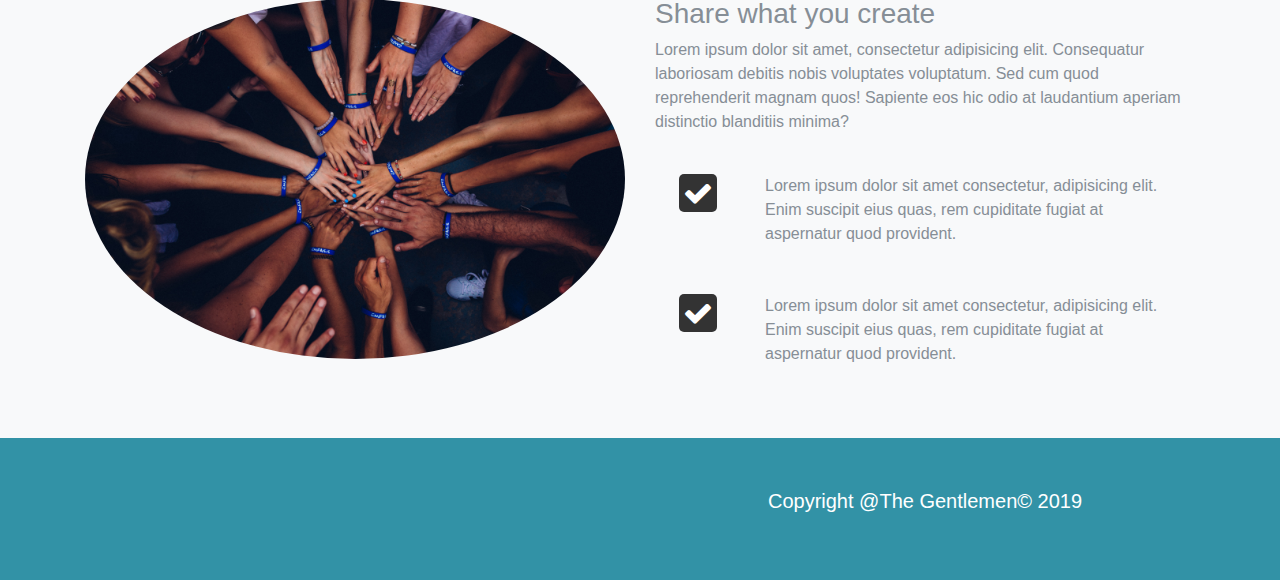
==== commit a01b9afa: "akdjhf" ====
--- a/index.html
+++ b/index.html
@@ -6,6 +6,7 @@
   <meta http-equiv="X-UA-Compatible" content="ie=edge">
   <title>LoopLAB theme</title>
   <link rel="stylesheet" href="src/css/font-awesome.min.css">
+  <link rel="stylesheet" href="src/css/animate.css">
   <link rel="stylesheet" href="src/css/bootstrap.css">
   <link rel="stylesheet" href="src/css/style.css">
 </head>
@@ -27,17 +28,14 @@
             <div class="collapse navbar-collapse" id="navbarNav">
                 <ul class="navbar-nav ml-auto">
                     <li class="nav-item">
-                        <a href="#home" class="nav-link">Home</a>
+                        <a href="index.html" class="nav-link">Home</a>
                     </li>
                     <li class="nav-item">
-                            <a href="#about" class="nav-link">My Profile</a>
+                            <a href="profile.html" class="nav-link">My Profile</a>
                         </li>
                         <li class="nav-item">
-                                <a href="#authors" class="nav-link">Tasks</a>
+                                <a href="tasks.html" class="nav-link">Tasks</a>
                             </li>
-                            <li class="nav-item">
-                                    <a href="#contact" class="nav-link">Contact</a>
-                                </li>
                 </ul>
             </div>
         </div>
@@ -178,4 +176,4 @@
 <script src="src/js/jquery.min.js"></script>
   <script src="src/js/popper.min.js"></script>
   <script src="src/js/bootstrap.min.js"></script>
-  <script src="src/js/navbar-fixed.js"></script>
+  <script src="src/js/navbar-fixed.js"></script>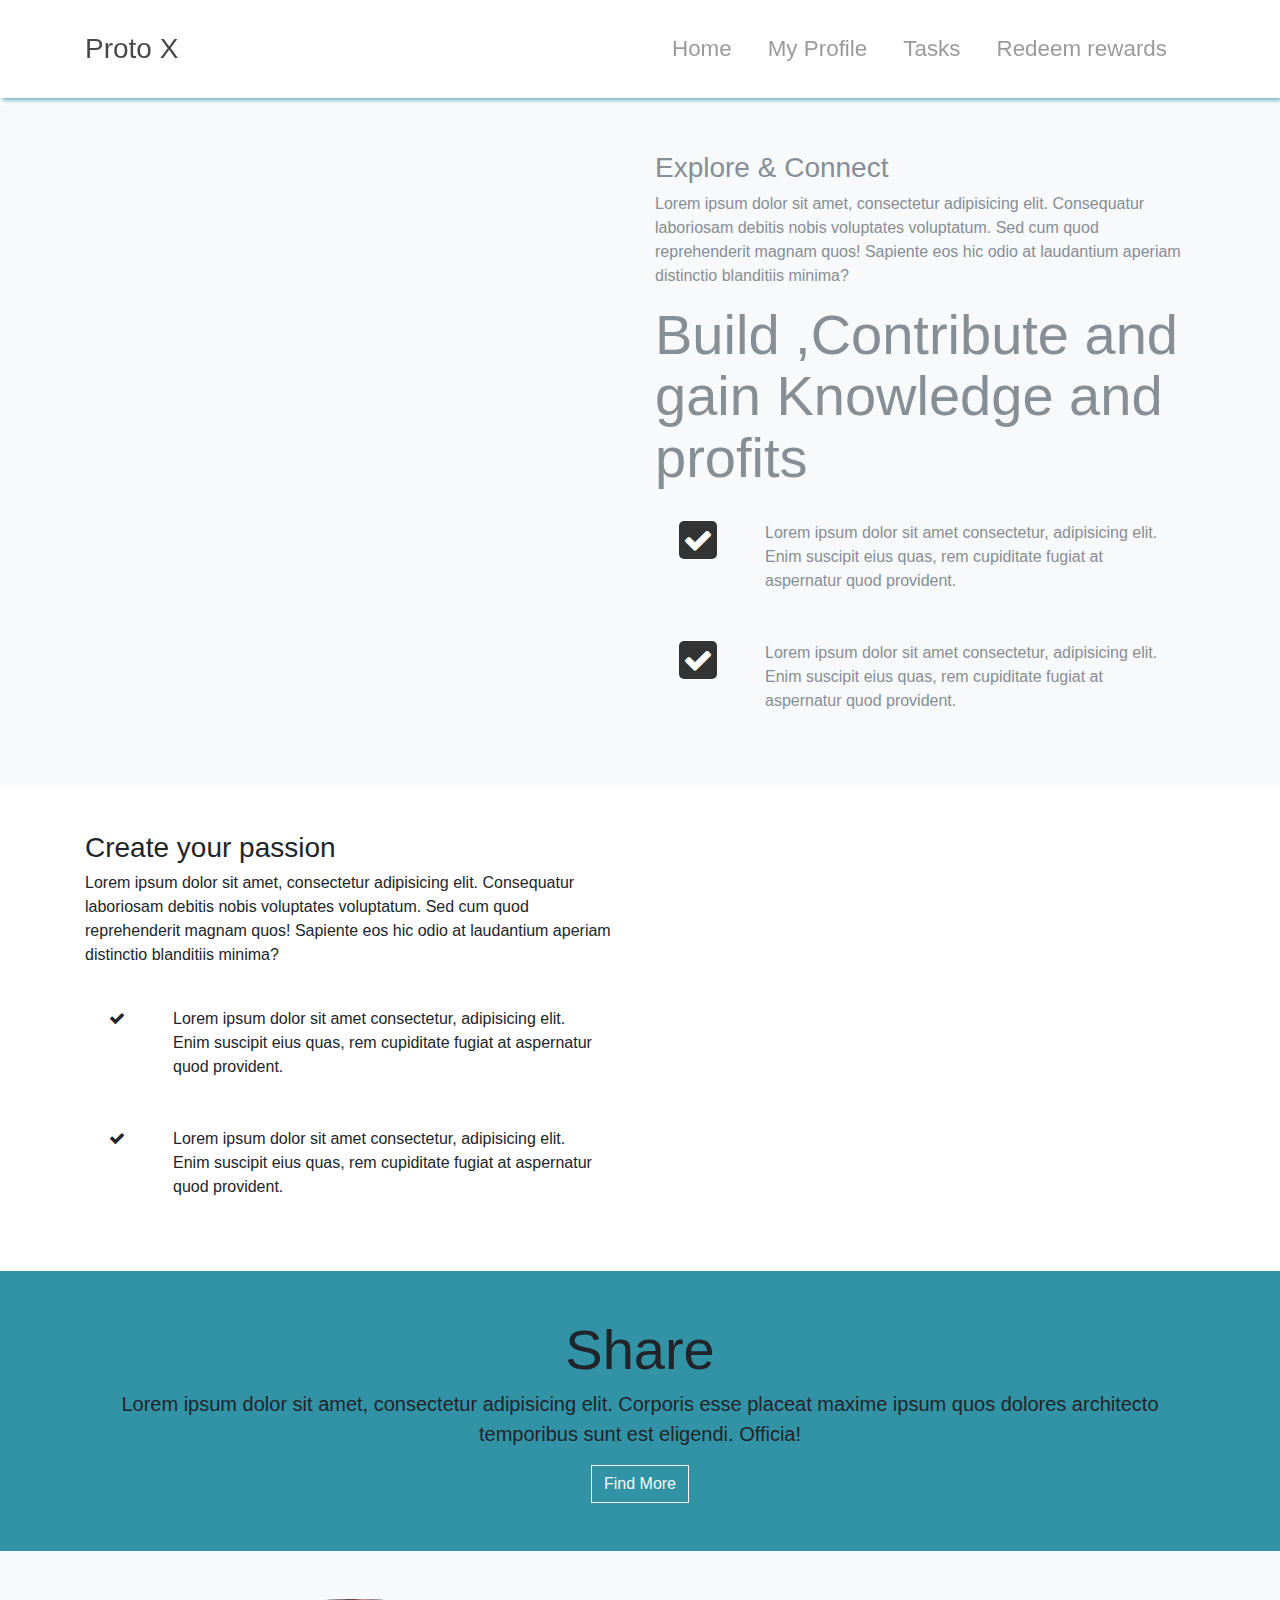
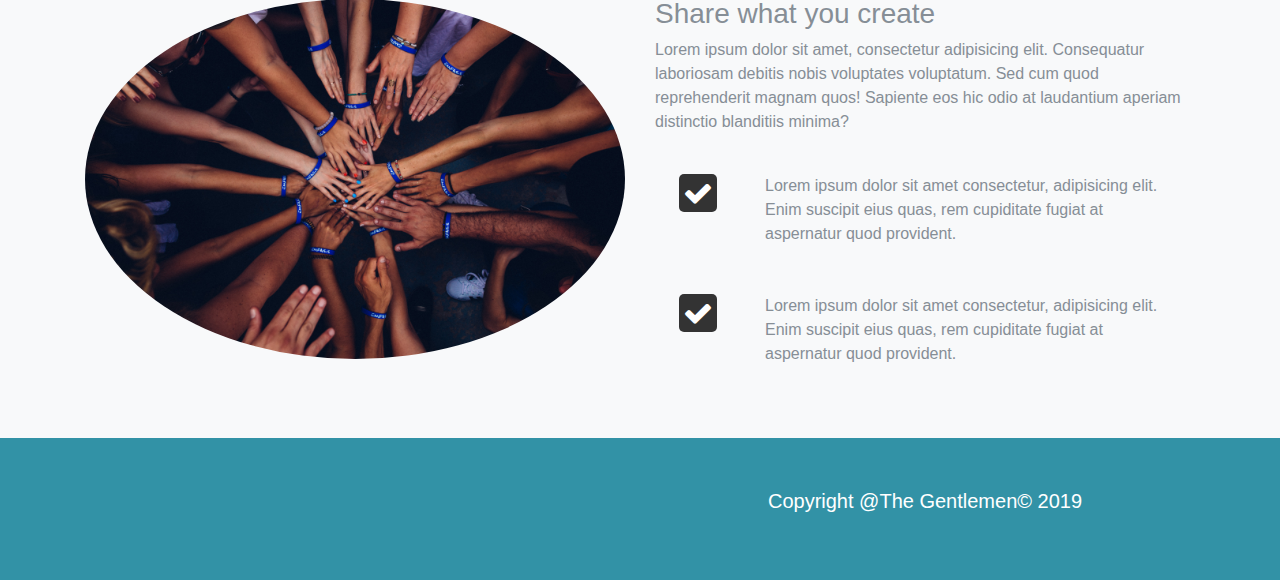
==== commit e6e39d61: "final commit" ====
--- a/index.html
+++ b/index.html
@@ -4,19 +4,23 @@
   <meta charset="UTF-8">
   <meta name="viewport" content="width=device-width, initial-scale=1.0">
   <meta http-equiv="X-UA-Compatible" content="ie=edge">
-  <title>LoopLAB theme</title>
+  <title>Home</title>
   <link rel="stylesheet" href="src/css/font-awesome.min.css">
   <link rel="stylesheet" href="src/css/animate.css">
   <link rel="stylesheet" href="src/css/bootstrap.css">
   <link rel="stylesheet" href="src/css/style.css">
+  <style>
+      #photo:hover{
+        transform: scale(1.1);
+      }
+  </style>
 </head>
 <body id="home" >
 
 
     <nav class="nav navbar navbar-expand-md navbar-light fixed-top py-4">
         <div class="container">
-            <a href="index.html" class="navbar-brand">
-                <img src="img/mlogo.png" alt="" width="50" height="50">
+            <a href="index.html" class="navbar-brand animated bounce">
                 <h3 class="d-inline align-middle">Proto X</h3>
             </a>
             <button class="navbar-toggler" data-toggle="collapse" data-target="#navbarNav">
@@ -36,6 +40,9 @@
                         <li class="nav-item">
                                 <a href="tasks.html" class="nav-link">Tasks</a>
                             </li>
+                            <li class="nav-item">
+                                    <a href="redeem.html" class="nav-link">Redeem rewards</a>
+                                </li>
                 </ul>
             </div>
         </div>
@@ -48,10 +55,10 @@
 <section id="explore-section" class="bg-light text-muted py-5">
         <div class="container">
             <div class="row">
-                <div class="col-md-6">
+                <div class="col-md-6 animated bounceInLeft">
                     <img src="src/img/adult-business-meeting-business-people-1438072.jpg" alt="" class="img-fluid mb-3 rounded-circle">
                 </div>
-                <div class="col-md-6">
+                <div class="col-md-6 animated bounceInRight">
                     <h3>Explore & Connect</h3>
                     <p>Lorem ipsum dolor sit amet, consectetur adipisicing elit. Consequatur laboriosam debitis nobis voluptates voluptatum. Sed cum quod reprehenderit magnam quos! Sapiente eos hic odio at laudantium aperiam distinctio blanditiis minima?</p>
                     <h1 class="display-4">Build ,<strong>Contribute</strong> and gain <strong>Knowledge</strong> and <strong>profits</strong></h1>
@@ -105,7 +112,7 @@
                     </div>
                     
                 </div>
-                <div class="col-md-6">
+                <div class="col-md-6 animated tada">
                     <img src="src/img/marvin-meyer-SYTO3xs06fU-unsplash.jpg" alt="" class="img-fluid mb-3 rounded-circle">
                     </div>
             </div>
@@ -135,7 +142,7 @@
             <div class="container">
                 <div class="row">
                         <div class="col-md-6">
-                                <img src="src/img/perry-grone-lbLgFFlADrY-unsplash.jpg" alt="" class="img-fluid mb-3 rounded-circle">
+                                <img id="photo" src="src/img/perry-grone-lbLgFFlADrY-unsplash.jpg" alt="" class="img-fluid mb-3 rounded-circle">
                                 </div>
                     <div class="col-md-6">
                         <h3>Share what you create</h3>
